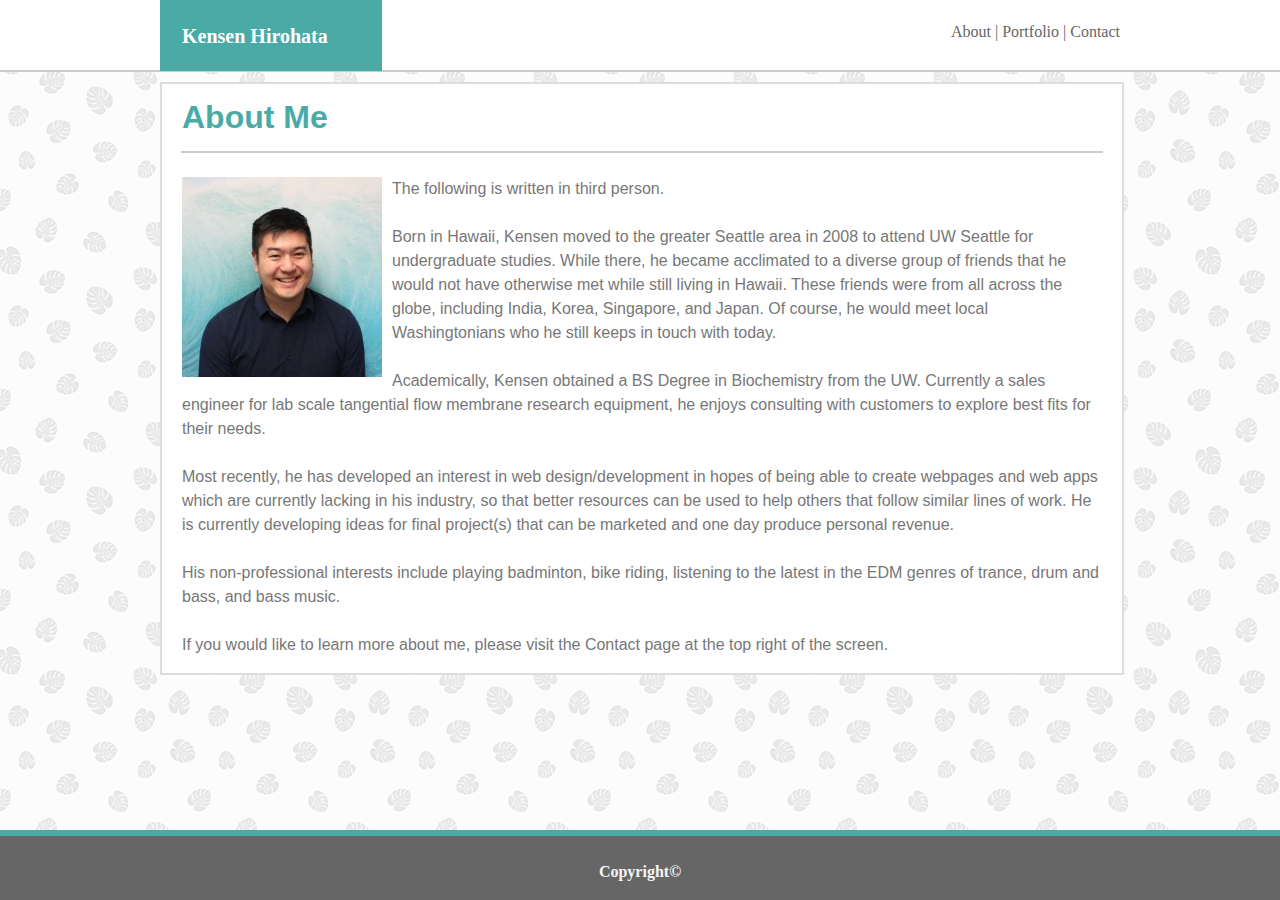
==== index.html @ c43ffb05 "trying to eliminate overflow scrolls- will do individual container for each page" ====
<!DOCTYPE html>
<html lang="en-us">

<head>
    <meta charset="UTF-8">
    <meta name="viewport" content= "width=device-width, initial-scale=1.0"> 
    <title>Kensen's Portfolio</title>
    <link rel="stylesheet" href="assets/css/style.css">
    <STYLE>
        A {
            text-decoration: none;
        }
    </STYLE>

</head>

<body>

    <header>
        <div id="HeaderBackground">
            <div class="containerTop">
                <div id="NameBox"><b>Kensen Hirohata</b>
                </div>
                <div id="LinksBox">
                    <a class="GrayLinks" href="index.html">About | </a>
                    <a class="GrayLinks" href="portfolio.html"> Portfolio | </a>
                    <a class="GrayLinks" href="contact.html"> Contact</a>
                </div>
            </div>
        </div>
        <!-- It seems like it's better to not use p when you 
        don't have to, essentially just use div.  Else the margins
        get all screwy-->
            <!-- I realized that I should have made LinksBox into
            a Nav, but it seems to be working fine as-is-->
    </header>
    </div>


    <div class="containerBottom">
        <div id = "wrapper">
        <section id="sectionBox">

            <h1>About Me</h1>
            <hr>

            <p id="paragraph">
                <img id="myImage" src="assets/images/0.jfif">
                The following is written in third person.  <br><br>
                Born in Hawaii, Kensen moved to the greater Seattle area in 2008 to attend UW Seattle for undergraduate studies.  While there, he became acclimated to a diverse group of friends that he would not have otherwise met while still living in Hawaii.  These friends were from all across the globe, including India, Korea, Singapore, and Japan.  Of course, he would meet local Washingtonians who he still keeps in touch with today.  
                <br>
                <br>
                Academically, Kensen obtained a BS Degree in Biochemistry from the UW.  Currently a sales engineer for lab scale tangential flow membrane research equipment, he enjoys consulting with customers to explore best fits for their needs.  
                <br>
                <br>
                Most recently, he has developed an interest in web design/development in hopes of being able to create webpages and web apps which are currently lacking in his industry, so that better resources can be used to help others that follow similar lines of work.  He is currently developing ideas for final project(s) that can be marketed and one day produce personal revenue.
                <br><br>
                His non-professional interests include playing badminton, bike riding, listening to the latest in the EDM genres of trance, drum and bass, and bass music.
                <br><br>   
                If you would like to learn more about me, please visit the Contact page at the top right of the screen.   
                <br>
    
                
            </p>
            <!-- Had to put img in paragraph or float could not apply-->

        </section>
    </div>
    </div>


    <footer>
        <br><b>Copyright©</b>
    </footer>



</body>

</html>
---- assets/css/style.css ----
body {
    line-height: 150%;
    width: 100%;
    /* In order to get the "container" to be 960px, I had to
    set the body width to be 150%.  This seems arbitrary though
    was there any other way */
    background-image: url("../images/palm-leaf.png");
    position: static;
    margin-top: 0px;
    margin-left: 0px;
    
}


a.GrayLinks:hover {
    color: #4aaaa5;
    font-weight:bold;
    
}

a.GrayLinks:active {
    color:darkgoldenrod;
}

a.GrayLinks:focus {
    color: turquoise;
}


#NameBox {
    float: left;
    color:White;
    background-color: #4aaaa5;
    width: 200px;
    position:relative;
    margin-left: 0px;
    font-size: 20px;
    padding-left: 22px;
    display: flex;
    align-items: center;
    text-align: center;
    height: 71px;
}

#LinksBox {
    float: right;
    margin-right: 0px;
    margin-top: 20px;

}

#hrClear {
    clear:both;
    
    position:relative;
    left: 0px;
}

.containerTop {
    position: relative;
    margin-left: auto;
    margin-right: auto;
    width: 960px;
    font-family: 'Georgia', Times, Times New Roman, serif;
}

.containerBottom {
    width: 960px;
    position: relative;
    margin-left: auto;
    margin-right: auto;
    font-family: 'Arial', 'Helvetica Neue', Helvetica, sans-serif;
}

/*Split container into containerTop and containerBottom so that hr line
wouldn't be part of the "container" */

#sectionBox {
    position: absolute;
    width: 960px;
    margin-left: auto;
    margin-right: auto;
    margin-top: 10px;
    border: 2px solid #dddddd;
    background: white;
    font-family: 'Arial', 'Helvetica Neue', Helvetica, sans-serif;
    color: #777777;
    
}

footer {
    clear: both;
    position: fixed;
    bottom: 0;
    text-align: center;
    width: 100%;
    height: 4rem;
    background-color: #666666;
    color: whitesmoke;
    border-top: 6px solid #4aaaa5;
    margin-left: 0px;

}

#myImage {
    float: left;
    margin-right: 10px;
}

#paragraph {
    float: right;
    margin-left: 20px;
    margin-right: 20px;
}

h1 {
    margin-left: 20px;
    color: #4aaaa5;
}

header {
    background: white;
    height: 70px;
    margin-left: 0px;
    margin-right: 0px;
    margin-top: 0px;
    border-bottom: 2px solid #cccccc;
    font-family: 'Georgia', Times, Times New Roman, serif;
    position: relative;
    padding: auto;
    width: 100%;
}

hr {
    width: 920px;
    
    border: 1px solid #cccccc;
}

/* CONTACT CSS */

.contactHeaders {
    font-size: 10px;
}

#formSection {
    margin-left: 20px;
    margin-bottom: 3%;
}

input {
    width: 920px;
    margin-bottom: 20px;
}

#textAreaInput {
    height: 300px;
    width:918px;
    max-width: 918px;
    max-height: 380px;
    min-height: 200px;
    min-width: 918px;
}

.submitButton {
    width:15%;
    height:40px;
    background-color: #4aaaa5;
    color: white;
    font-size: 15px;
    margin-top: 10px;
    margin-bottom: 0px;
}

input.submitButton:hover {
    background: goldenrod;
    transition: 0.5s;
}

#singleLine {
    height: 20px;
    font-size: 15px;
}

/* Portfolio CSS */

.thumbnails {
    width: 200px;
    height: 175px;
    margin-left: 0px;
    margin-top: 0px;
    margin-right: 20px;
    margin-bottom: 10px;
    position: relative;
    
}

#thumbnailBox1 {
    background-color:  #4aaaa5;
    width: 200px;
    height: 45px;
    position: absolute;
    top: 100px;
    z-index: 1;
    margin: 0px 0px 0px 0px;
    display: flex;
    align-items: center;
    text-align: center;
    color:white;
    font-weight:bold;
    
}


#thumbnailBox2 {
    background-color:  #4aaaa5;
    width: 200px;
    height: 45px;
    position: absolute;
    top: 100px;
    left: 224px;
    z-index: 1;
    margin: 0px 0px 0px 0px;
    display: flex;
    align-items: center;
    text-align: center;
    color:white;
    font-weight:bold;
}

#thumbnailBox3 {
    background-color:  #4aaaa5;
    width: 200px;
    height: 45px;
    position: absolute;
    top: 290px;
    z-index: 1;
    margin: 0px 0px 0px 0px;
    display: flex;
    align-items: center;
    text-align: center;
    color:white;
    font-weight:bold;
}

#thumbnailBox4 {
    background-color:  #4aaaa5;
    width: 200px;
    height: 45px;
    position: absolute;
    top: 290px;
    left: 224px;
    z-index: 1;
    margin: 0px 0px 0px 0px;
    display: flex;
    align-items: center;
    text-align: center;
    color:white;
    font-weight:bold;
}

#thumbnailBox5 {
    background-color:  #4aaaa5;
    width: 200px;
    height: 45px;
    position: absolute;
    top: 480px;
    z-index: 1;
    margin: 0px 0px 0px 0px;
    display: flex;
    align-items: center;
    text-align: center;
    color:white;
    font-weight:bold;
}

.thumbnailContainer {
    position: relative;
    width: 460px;
    height: 580px;
   
    margin-left: 20px;
    
}

.GrayLinks {
    color: #666666;
}

#WhiteLinks {
    color: #ffffff;
    margin: 0 auto;
}



@media screen and (max-width: 980px) {

/* common to all three pages */ 
    .containerBottom {
        width: 780px;
        margin-left: 5%;
        font-family: 'Arial', 'Helvetica Neue', Helvetica, sans-serif;
        height: 30rem;
        margin-top: auto;
        top: 100px;
    }
    .containerTop {
        position: fixed;
        width: 100%;
        font-family: 'Georgia', Times, Times New Roman, serif;
    }

    #sectionBox {
        width: 50%;
        min-width: 32rem;
        margin-top: auto;
        margin-left: auto;
        margin-right: auto;
        background: white;
        font-family: 'Arial', 'Helvetica Neue', Helvetica, sans-serif;
        color: #777777;
        height: 40rem;
        overflow: scroll;
        left: 2%;
        top: 83px;
        position: fixed;
        
    }


    hr {
        margin: 0 auto;
        width: 90%;
    }

    body {
        width: 100%;
    }

    footer {
        clear: both;
        position: fixed;
        bottom: 0;
        text-align:center;
        width: 100%;
        height: 4rem;
        background-color: #666666;
        color: whitesmoke;
        border-top: 6px solid #4aaaa5;
        margin-left: 0px;
    }
    header {
        background: white;
        height: 70px;
        margin-left: 0px;
        margin-right: 0px;
        margin-top: 0px;
        border-bottom: 2px solid #cccccc;
        font-family: 'Georgia', Times, Times New Roman, serif;
        position: fixed;
        padding: auto;
        width: 100%;
    }
    #LinksBox {
        float: right;
        margin-right: 2%;
        margin-top: 20px;
        position: relative;
    }
/* common to all three pages */ 

/*Contact Only */
    input {
        width: 680px;
       
    }

    #textAreaInput {
        width: 680px;
        min-width: 0px;
    
    }

/*Contact Only */


/*Portfolio only */


.thumbnailContainer {
    position: relative;
    width: 780px;
    height: 580px;
    margin-left: 20px;
    margin-top: 10px;
}

.thumbnails {
    width: 200px;
    height: 175px;
    left: 25px;
    margin-left: 0px;
    margin-top: 0px;
    margin-right: 20px;
    margin-bottom: 10px;
    position: relative;
    
}

#thumbnailBox1 {
    background-color:  #4aaaa5;
    width: 200px;
    height: 45px;
    position: absolute;
    top: 100px;
    z-index: 1;
    margin: 0px 0px 0px 0px;
    display: flex;
    align-items: center;
    text-align: center;
    color:white;
    font-weight:bold;
    left: 25px;
    
}


#thumbnailBox2 {
    background-color:  #4aaaa5;
    width: 200px;
    height: 45px;
    position: absolute;
    top: 100px;
    left: 249px;
    z-index: 1;
    margin: 0px 0px 0px 0px;
    display: flex;
    align-items: center;
    text-align: center;
    color:white;
    font-weight:bold;
    
    
}

#thumbnailBox3 {
    background-color:  #4aaaa5;
    width: 200px;
    height: 45px;
    position: absolute;
    top: 290px;
    z-index: 1;
    margin: 0px 0px 0px 0px;
    display: flex;
    align-items: center;
    text-align: center;
    color:white;
    font-weight:bold;
    left: 25px;
}

#thumbnailBox4 {
    background-color:  #4aaaa5;
    width: 200px;
    height: 45px;
    position: absolute;
    top: 290px;
    left: 249px;
    z-index: 1;
    margin: 0px 0px 0px 0px;
    display: flex;
    align-items: center;
    text-align: center;
    color:white;
    font-weight:bold;
    
}

#thumbnailBox5 {
    background-color:  #4aaaa5;
    width: 200px;
    height: 45px;
    position: absolute;
    top: 480px;
    z-index: 1;
    margin: 0px 0px 0px 0px;
    display: flex;
    align-items: center;
    text-align: center;
    color:white;
    font-weight:bold;
    left: 25px;
}

.thumbnailContainer {
    position: relative;
    width: 460px;
    height: 580px;
   
    margin-left: 20px;
    
}

.GrayLinks {
    color: #666666;
}

#WhiteLinks {
    color: #ffffff;
    margin: 0 auto;
}
/*Portfolio only */

  }

  @media screen and (max-width: 768px) {

    .containerBottom {
        width: 768px;
        margin-left: auto;
        margin-right: auto;
        font-family: 'Arial', 'Helvetica Neue', Helvetica, sans-serif;
        height: 30rem;
        margin-top: auto;
        top: 100px;
    }
    .containerTop {
        position: fixed;
        width: 100%;
        font-family: 'Georgia', Times, Times New Roman, serif;
    }

   /* #wrapper {
        width: 768px;
        margin: 0 auto;
        height: 768px;
    } */

    #sectionBox {
        width: 95%;
        margin-top: auto;
        margin-left: auto;
        margin-right: auto;
        background: white;
        font-family: 'Arial', 'Helvetica Neue', Helvetica, sans-serif;
        color: #777777;
        overflow: scroll;
        height: 30rem;
        left: 2%;
        top: 83px;
        position: fixed;
    }
    hr {
        margin-left: auto;
        margin-right: auto;
        width: 90%;
    }

    body {
        width: 100%;
    }

    footer {
        clear: both;
        position: fixed;
        bottom: 0px;
        text-align:center;
        width: 100%;
        height: 4rem;;
        background-color: #666666;
        color: whitesmoke;
        border-top: 6px solid #4aaaa5;
        margin-left: 0px;
    }
    header {
        background: white;
        height: 70px;
        margin-left: 0px;
        margin-right: 0px;
        margin-top: 0px;
        border-bottom: 2px solid #cccccc;
        font-family: 'Georgia', Times, Times New Roman, serif;
        position: fixed;
        padding: auto;
        width: 100%;
    }
    #LinksBox {
        float: right;
        margin-right: 2%;
        margin-top: 20px;
        position: relative;
    
    }
    a.GrayLinks:hover {
        color: #4aaaa5;
        font-weight:bold;
        
    }
    
    a.GrayLinks:active {
        color:darkgoldenrod;
    }
    
    a.GrayLinks:focus {
        color: turquoise;
    }
    input {
        width: 668px;
       
    }

    #textAreaInput {
        width: 668px;
        min-width: 0px;
    
    }


    .thumbnailContainer {
        position: relative;
        width: 780px;
        height: 580px;
        margin-left: 20px;
        margin-top: 10px;
    }
    
    .thumbnails {
        width: 200px;
        height: 175px;
        left: 90px;
        margin-left: 0px;
        margin-top: 0px;
        margin-right: 20px;
        margin-bottom: 10px;
        position: relative;
        
    }
    
    #thumbnailBox1 {
        background-color:  #4aaaa5;
        width: 200px;
        height: 45px;
        position: absolute;
        top: 100px;
        z-index: 1;
        margin: 0px 0px 0px 0px;
        display: flex;
        align-items: center;
        text-align: center;
        color:white;
        font-weight:bold;
        left: 90px;
        
    }
    
    
    #thumbnailBox2 {
        background-color:  #4aaaa5;
        width: 200px;
        height: 45px;
        position: absolute;
        top: 100px;
        left: 314px;
        z-index: 1;
        margin: 0px 0px 0px 0px;
        display: flex;
        align-items: center;
        text-align: center;
        color:white;
        font-weight:bold;
        
        
    }
    
    #thumbnailBox3 {
        background-color:  #4aaaa5;
        width: 200px;
        height: 45px;
        position: absolute;
        top: 290px;
        z-index: 1;
        margin: 0px 0px 0px 0px;
        display: flex;
        align-items: center;
        text-align: center;
        color:white;
        font-weight:bold;
        left: 90px;
    }
    
    #thumbnailBox4 {
        background-color:  #4aaaa5;
        width: 200px;
        height: 45px;
        position: absolute;
        top: 290px;
        left: 314px;
        z-index: 1;
        margin: 0px 0px 0px 0px;
        display: flex;
        align-items: center;
        text-align: center;
        color:white;
        font-weight:bold;
        
    }
    
    #thumbnailBox5 {
        background-color:  #4aaaa5;
        width: 200px;
        height: 45px;
        position: absolute;
        top: 480px;
        z-index: 1;
        margin: 0px 0px 0px 0px;
        display: flex;
        align-items: center;
        text-align: center;
        color:white;
        font-weight:bold;
        left: 90px;
    }
    
    .thumbnailContainer {
        position: relative;
        width: 460px;
        height: 580px;
       
        margin-left: 20px;
        
    }
    
    .GrayLinks {
        color: #666666;
    }
    
    #WhiteLinks {
        color: #ffffff;
        margin: 0 auto;
  }



  @media screen and (max-width: 640px) {

    .containerBottom {
      margin: 0 auto;

    }

  }
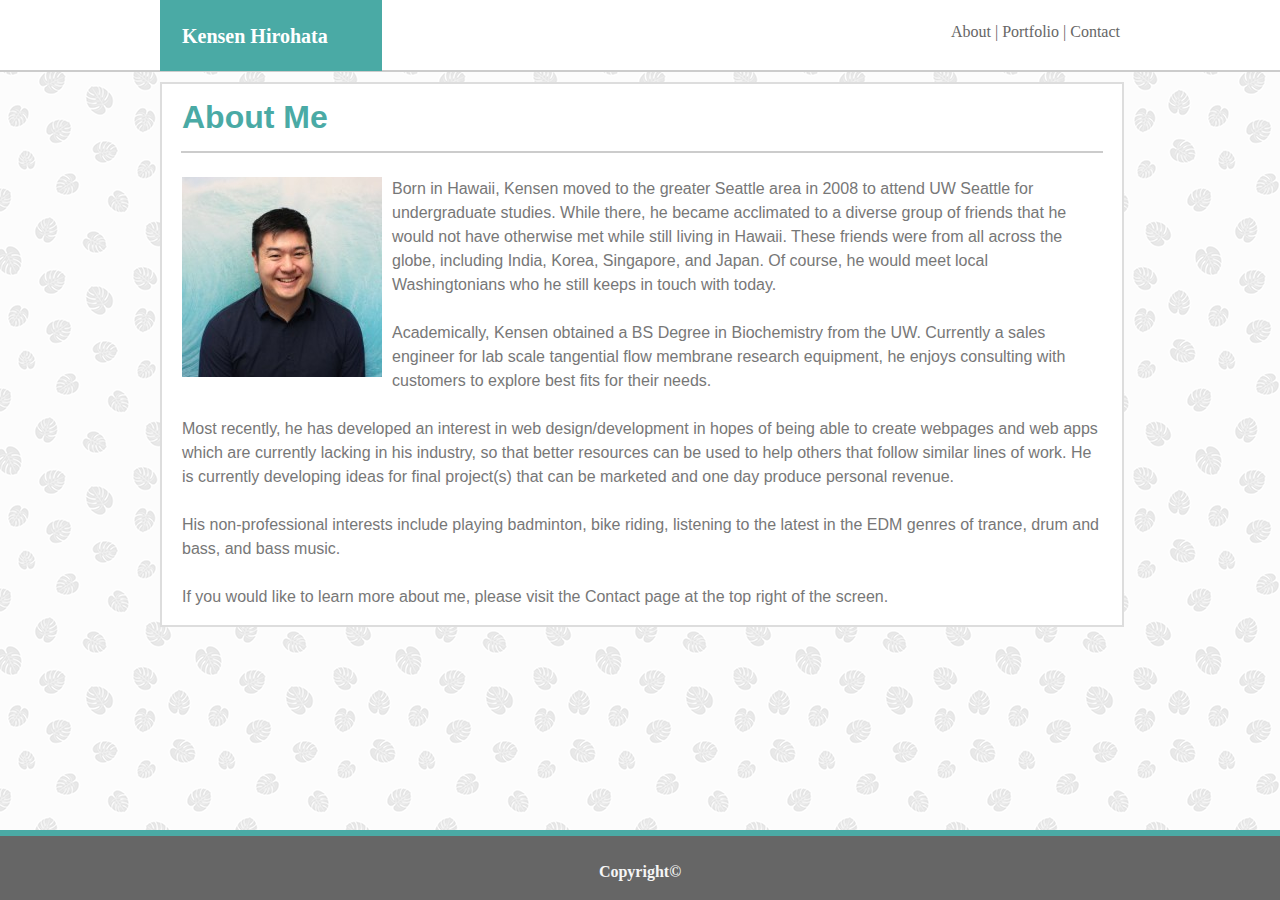
==== commit 8cf01fe3: "everything good except sm media query" ====
--- a/index.html
+++ b/index.html
@@ -39,14 +39,14 @@
 
     <div class="containerBottom">
         <div id = "wrapper">
-        <section id="sectionBox">
+        <section id="sectionBoxIndex">
 
             <h1>About Me</h1>
             <hr>
 
             <p id="paragraph">
                 <img id="myImage" src="assets/images/0.jfif">
-                The following is written in third person.  <br><br>
+               
                 Born in Hawaii, Kensen moved to the greater Seattle area in 2008 to attend UW Seattle for undergraduate studies.  While there, he became acclimated to a diverse group of friends that he would not have otherwise met while still living in Hawaii.  These friends were from all across the globe, including India, Korea, Singapore, and Japan.  Of course, he would meet local Washingtonians who he still keeps in touch with today.  
                 <br>
                 <br>
--- a/assets/css/style.css
+++ b/assets/css/style.css
@@ -77,7 +77,7 @@
 /*Split container into containerTop and containerBottom so that hr line
 wouldn't be part of the "container" */
 
-#sectionBox {
+#sectionBoxPortfolio, #sectionBoxIndex, #sectionBoxContact {
     position: absolute;
     width: 960px;
     margin-left: auto;
@@ -313,7 +313,7 @@
         font-family: 'Georgia', Times, Times New Roman, serif;
     }
 
-    #sectionBox {
+    #sectionBoxPortfolio {
         width: 50%;
         min-width: 32rem;
         margin-top: auto;
@@ -323,7 +323,38 @@
         font-family: 'Arial', 'Helvetica Neue', Helvetica, sans-serif;
         color: #777777;
         height: 40rem;
-        overflow: scroll;
+        left: 2%;
+        top: 83px;
+        position: fixed;
+        
+    }
+
+    #sectionBoxContact {
+        width: 50%;
+        min-width: 32rem;
+        margin-top: auto;
+        margin-left: auto;
+        margin-right: auto;
+        background: white;
+        font-family: 'Arial', 'Helvetica Neue', Helvetica, sans-serif;
+        color: #777777;
+        height: 40rem;
+        left: 2%;
+        top: 83px;
+        position: fixed;
+        
+    }
+
+    #sectionBoxIndex {
+        width: 50%;
+        min-width: 32rem;
+        margin-top: auto;
+        margin-left: auto;
+        margin-right: auto;
+        background: white;
+        font-family: 'Arial', 'Helvetica Neue', Helvetica, sans-serif;
+        color: #777777;
+        height: 50rem;
         left: 2%;
         top: 83px;
         position: fixed;
@@ -374,12 +405,12 @@
 
 /*Contact Only */
     input {
-        width: 680px;
+        width: 90%;
        
     }
 
     #textAreaInput {
-        width: 680px;
+        width: 90%;
         min-width: 0px;
     
     }
@@ -533,13 +564,7 @@
         font-family: 'Georgia', Times, Times New Roman, serif;
     }
 
-   /* #wrapper {
-        width: 768px;
-        margin: 0 auto;
-        height: 768px;
-    } */
-
-    #sectionBox {
+    #sectionBoxIndex {
         width: 95%;
         margin-top: auto;
         margin-left: auto;
@@ -547,8 +572,36 @@
         background: white;
         font-family: 'Arial', 'Helvetica Neue', Helvetica, sans-serif;
         color: #777777;
+        height: 40rem;
         overflow: scroll;
-        height: 30rem;
+        left: 2%;
+        top: 83px;
+        position: fixed;
+    } 
+
+    #sectionBoxContact{
+        width: 95%;
+        margin-top: auto;
+        margin-left: auto;
+        margin-right: auto;
+        background: white;
+        font-family: 'Arial', 'Helvetica Neue', Helvetica, sans-serif;
+        color: #777777;
+        height: 40rem;
+        left: 2%;
+        top: 83px;
+        position: fixed;
+    }
+
+    #sectionBoxPortfolio {
+        width: 95%;
+        margin-top: auto;
+        margin-left: auto;
+        margin-right: auto;
+        background: white;
+        font-family: 'Arial', 'Helvetica Neue', Helvetica, sans-serif;
+        color: #777777;
+        height: 40rem;
         left: 2%;
         top: 83px;
         position: fixed;
@@ -608,12 +661,12 @@
         color: turquoise;
     }
     input {
-        width: 668px;
+        width: 95%;
        
     }
 
     #textAreaInput {
-        width: 668px;
+        width: 95%;
         min-width: 0px;
     
     }
@@ -747,8 +800,250 @@
   @media screen and (max-width: 640px) {
 
     .containerBottom {
-      margin: 0 auto;
-
-    }
-
+        width: 640px;
+        margin-left: auto;
+        margin-right: auto;
+        font-family: 'Arial', 'Helvetica Neue', Helvetica, sans-serif;
+        height: 30rem;
+        margin-top: auto;
+        top: 100px;
+    }
+    .containerTop {
+        position: fixed;
+        width: 100%;
+        font-family: 'Georgia', Times, Times New Roman, serif;
+    }
+
+    #sectionBoxIndex {
+        width: 95%;
+        margin-top: auto;
+        margin-left: auto;
+        margin-right: auto;
+        background: white;
+        font-family: 'Arial', 'Helvetica Neue', Helvetica, sans-serif;
+        color: #777777;
+        height: 40rem;
+        overflow: scroll;
+        left: 2%;
+        top: 83px;
+        position: fixed;
+    } 
+
+    #sectionBoxContact{
+        width: 95%;
+        margin-top: auto;
+        margin-left: auto;
+        margin-right: auto;
+        background: white;
+        font-family: 'Arial', 'Helvetica Neue', Helvetica, sans-serif;
+        color: #777777;
+        height: 40rem;
+        left: 2%;
+        top: 83px;
+        position: fixed;
+    }
+
+    #sectionBoxPortfolio {
+        width: 95%;
+        margin-top: auto;
+        margin-left: auto;
+        margin-right: auto;
+        background: white;
+        font-family: 'Arial', 'Helvetica Neue', Helvetica, sans-serif;
+        color: #777777;
+        height: 40rem;
+        left: 2%;
+        top: 83px;
+        position: fixed;
+    }
+    hr {
+        margin-left: auto;
+        margin-right: auto;
+        width: 90%;
+    }
+
+    body {
+        width: 100%;
+    }
+
+    footer {
+        clear: both;
+        position: fixed;
+        bottom: 0px;
+        text-align:center;
+        width: 100%;
+        height: 4rem;;
+        background-color: #666666;
+        color: whitesmoke;
+        border-top: 6px solid #4aaaa5;
+        margin-left: 0px;
+    }
+    header {
+        background: white;
+        height: 70px;
+        margin-left: 0px;
+        margin-right: 0px;
+        margin-top: 0px;
+        border-bottom: 2px solid #cccccc;
+        font-family: 'Georgia', Times, Times New Roman, serif;
+        position: fixed;
+        padding: auto;
+        width: 100%;
+    }
+    #LinksBox {
+        float: right;
+        margin-right: 2%;
+        margin-top: 20px;
+        position: relative;
+    
+    }
+    a.GrayLinks:hover {
+        color: #4aaaa5;
+        font-weight:bold;
+        
+    }
+    
+    a.GrayLinks:active {
+        color:darkgoldenrod;
+    }
+    
+    a.GrayLinks:focus {
+        color: turquoise;
+    }
+    input {
+        width: 95%;
+       
+    }
+
+    #textAreaInput {
+        width: 95%;
+        min-width: 0px;
+    
+    }
+
+
+    .thumbnailContainer {
+        position: relative;
+        width: 780px;
+        height: 580px;
+        margin-left: 20px;
+        margin-top: 10px;
+    }
+    
+    .thumbnails {
+        width: 200px;
+        height: 175px;
+        left: 90px;
+        margin-left: 0px;
+        margin-top: 0px;
+        margin-right: 20px;
+        margin-bottom: 10px;
+        position: relative;
+        
+    }
+    
+    #thumbnailBox1 {
+        background-color:  #4aaaa5;
+        width: 200px;
+        height: 45px;
+        position: absolute;
+        top: 100px;
+        z-index: 1;
+        margin: 0px 0px 0px 0px;
+        display: flex;
+        align-items: center;
+        text-align: center;
+        color:white;
+        font-weight:bold;
+        left: 90px;
+        
+    }
+    
+    
+    #thumbnailBox2 {
+        background-color:  #4aaaa5;
+        width: 200px;
+        height: 45px;
+        position: absolute;
+        top: 100px;
+        left: 314px;
+        z-index: 1;
+        margin: 0px 0px 0px 0px;
+        display: flex;
+        align-items: center;
+        text-align: center;
+        color:white;
+        font-weight:bold;
+        
+        
+    }
+    
+    #thumbnailBox3 {
+        background-color:  #4aaaa5;
+        width: 200px;
+        height: 45px;
+        position: absolute;
+        top: 290px;
+        z-index: 1;
+        margin: 0px 0px 0px 0px;
+        display: flex;
+        align-items: center;
+        text-align: center;
+        color:white;
+        font-weight:bold;
+        left: 90px;
+    }
+    
+    #thumbnailBox4 {
+        background-color:  #4aaaa5;
+        width: 200px;
+        height: 45px;
+        position: absolute;
+        top: 290px;
+        left: 314px;
+        z-index: 1;
+        margin: 0px 0px 0px 0px;
+        display: flex;
+        align-items: center;
+        text-align: center;
+        color:white;
+        font-weight:bold;
+        
+    }
+    
+    #thumbnailBox5 {
+        background-color:  #4aaaa5;
+        width: 200px;
+        height: 45px;
+        position: absolute;
+        top: 480px;
+        z-index: 1;
+        margin: 0px 0px 0px 0px;
+        display: flex;
+        align-items: center;
+        text-align: center;
+        color:white;
+        font-weight:bold;
+        left: 90px;
+    }
+    
+    .thumbnailContainer {
+        position: relative;
+        width: 460px;
+        height: 580px;
+       
+        margin-left: 20px;
+        
+    }
+    
+    .GrayLinks {
+        color: #666666;
+    }
+    
+    #WhiteLinks {
+        color: #ffffff;
+        margin: 0 auto;
   }
+
+
+  }
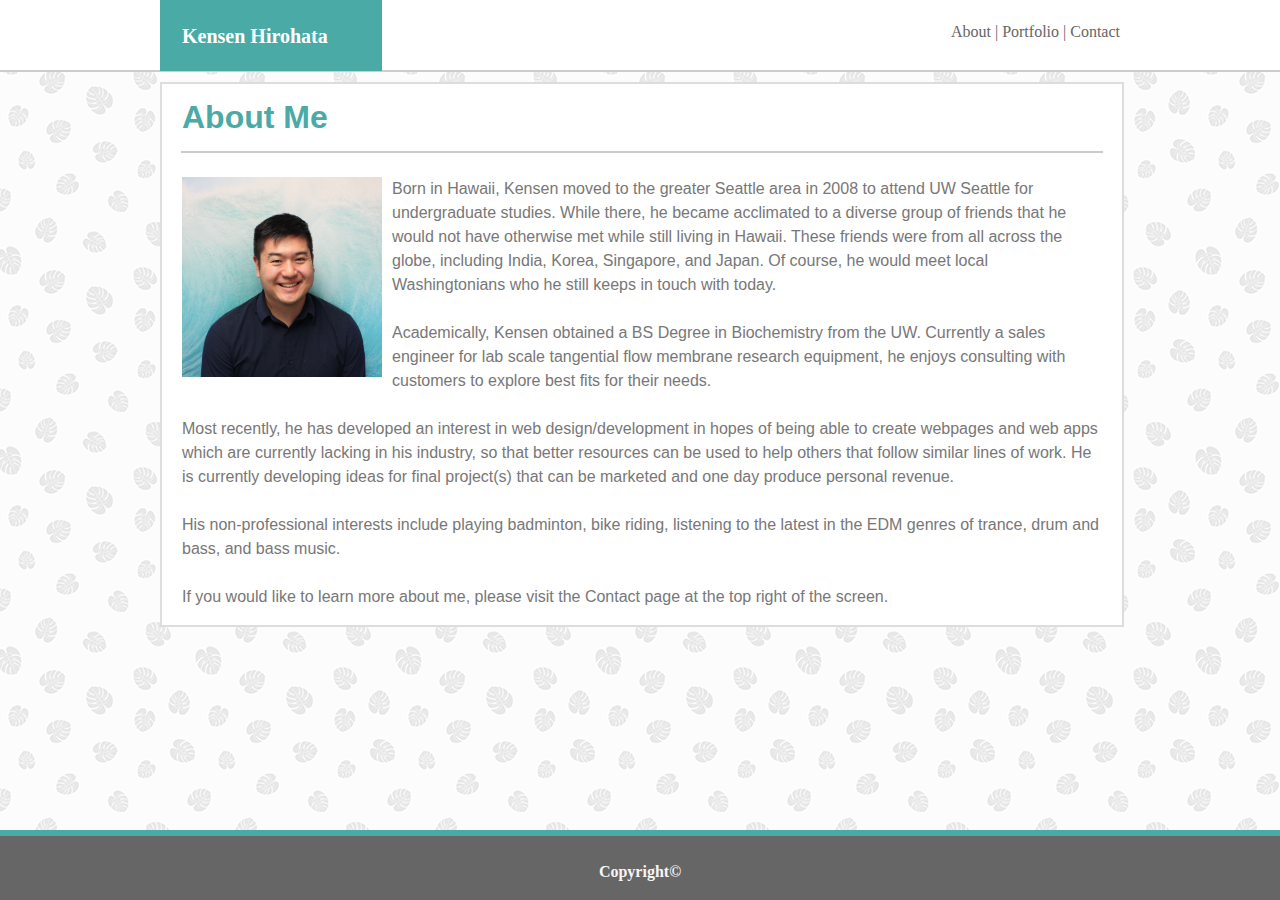
==== commit 8b7e8b07: "EOD 2019_0904- fixed index.html, noticed last minute that my image needed to be responsive" ====
--- a/index.html
+++ b/index.html
@@ -43,9 +43,9 @@
 
             <h1>About Me</h1>
             <hr>
-
+            <img class="myImage hidden unhidden" src="assets/images/Wave_Cropped.jpg">
             <p id="paragraph">
-                <img id="myImage" src="assets/images/0.jfif">
+                <img class="myImage hideWhenSmall" src="assets/images/Wave_Cropped.jpg">
                
                 Born in Hawaii, Kensen moved to the greater Seattle area in 2008 to attend UW Seattle for undergraduate studies.  While there, he became acclimated to a diverse group of friends that he would not have otherwise met while still living in Hawaii.  These friends were from all across the globe, including India, Korea, Singapore, and Japan.  Of course, he would meet local Washingtonians who he still keeps in touch with today.  
                 <br>
--- a/assets/css/style.css
+++ b/assets/css/style.css
@@ -3,9 +3,7 @@
 body {
     line-height: 150%;
     width: 100%;
-    /* In order to get the "container" to be 960px, I had to
-    set the body width to be 150%.  This seems arbitrary though
-    was there any other way */
+    height: 100%;
     background-image: url("../images/palm-leaf.png");
     position: static;
     margin-top: 0px;
@@ -13,6 +11,9 @@
     
 }
 
+.hidden {
+    display:none;
+}
 
 a.GrayLinks:hover {
     color: #4aaaa5;
@@ -101,12 +102,15 @@
     color: whitesmoke;
     border-top: 6px solid #4aaaa5;
     margin-left: 0px;
-
-}
-
-#myImage {
+    z-index: 2;
+
+}
+
+.myImage {
     float: left;
     margin-right: 10px;
+    width: 200px;
+    height: 200px;
 }
 
 #paragraph {
@@ -296,8 +300,11 @@
 
 
 
-@media screen and (max-width: 980px) {
-
+@media screen and (max-width: 980px)  {
+
+    .hidden {
+        display:none;
+    }
 /* common to all three pages */ 
     .containerBottom {
         width: 780px;
@@ -357,10 +364,15 @@
         height: 50rem;
         left: 2%;
         top: 83px;
-        position: fixed;
-        
-    }
-
+        overflow:scroll;
+        position: fixed;
+        
+    }
+
+    .myImage {
+        width: 200px;
+        height: 200px;
+    }
 
     hr {
         margin: 0 auto;
@@ -382,6 +394,7 @@
         color: whitesmoke;
         border-top: 6px solid #4aaaa5;
         margin-left: 0px;
+        z-index: 2;
     }
     header {
         background: white;
@@ -547,8 +560,11 @@
 
   }
 
-  @media screen and (max-width: 768px) {
-
+  @media screen and (max-width: 768px)  {
+
+    .hidden {
+        display:none;
+    }
     .containerBottom {
         width: 768px;
         margin-left: auto;
@@ -610,6 +626,11 @@
         margin-left: auto;
         margin-right: auto;
         width: 90%;
+    }
+
+    .myImage {
+        width: 250px;
+        height: 250px;
     }
 
     body {
@@ -627,6 +648,7 @@
         color: whitesmoke;
         border-top: 6px solid #4aaaa5;
         margin-left: 0px;
+        z-index: 2;
     }
     header {
         background: white;
@@ -793,25 +815,72 @@
     #WhiteLinks {
         color: #ffffff;
         margin: 0 auto;
+    }
   }
 
 
-
   @media screen and (max-width: 640px) {
 
+    .unhidden {
+        display: block;
+    }
+
+    .hideWhenSmall {
+        display:none;
+    }
+
     .containerBottom {
-        width: 640px;
-        margin-left: auto;
-        margin-right: auto;
+        width: 500px;
+        margin-left: 2%;
+        margin-right: 2%;
         font-family: 'Arial', 'Helvetica Neue', Helvetica, sans-serif;
-        height: 30rem;
+        height: 60rem;
         margin-top: auto;
-        top: 100px;
+        top: 0px;
+        position: relative;
+        z-index: 0;
+        
     }
     .containerTop {
         position: fixed;
         width: 100%;
         font-family: 'Georgia', Times, Times New Roman, serif;
+        z-index: 2;
+    }
+
+    header {
+        background: white;
+        height: 75px;
+        margin-left: 0px;
+        margin-right: 0px;
+        margin-top: 0px;
+        border-bottom: 2px solid #cccccc;
+        font-family: 'Georgia', Times, Times New Roman, serif;
+        position: fixed;
+        padding: auto;
+        width: 100%;
+        z-index: 2;
+    }
+
+    #NameBox {
+        color:White;
+        background-color: #4aaaa5;
+        width: 640px;
+        position:relative;
+        margin-left: 0px;
+        font-size: 20px;
+        text-align: center;
+        height: 25px;
+        padding:5px;
+        display: block;
+    }
+    #LinksBox {
+        float: left;
+        margin-right: auto;
+        margin-left: auto;
+        bottom: 10px;
+        left: 230px;
+        position: relative;
     }
 
     #sectionBoxIndex {
@@ -844,22 +913,37 @@
     }
 
     #sectionBoxPortfolio {
-        width: 95%;
+        width: 550px;
         margin-top: auto;
         margin-left: auto;
         margin-right: auto;
         background: white;
         font-family: 'Arial', 'Helvetica Neue', Helvetica, sans-serif;
         color: #777777;
-        height: 40rem;
-        left: 2%;
+        height: 60rem;
         top: 83px;
-        position: fixed;
+        position: relative;
+        z-index: -1;
+        
+        
     }
     hr {
         margin-left: auto;
         margin-right: auto;
         width: 90%;
+    }
+
+    .myImage {
+        width: 300px;
+        height: 300px;
+        float: none;
+        margin-left: 150px;
+        margin-right: 100px;
+        margin-top: 30px;
+    }
+
+    #paragraph {
+        float: none;
     }
 
     body {
@@ -877,26 +961,9 @@
         color: whitesmoke;
         border-top: 6px solid #4aaaa5;
         margin-left: 0px;
-    }
-    header {
-        background: white;
-        height: 70px;
-        margin-left: 0px;
-        margin-right: 0px;
-        margin-top: 0px;
-        border-bottom: 2px solid #cccccc;
-        font-family: 'Georgia', Times, Times New Roman, serif;
-        position: fixed;
-        padding: auto;
-        width: 100%;
-    }
-    #LinksBox {
-        float: right;
-        margin-right: 2%;
-        margin-top: 20px;
-        position: relative;
-    
-    }
+        z-index: 2;
+    }
+ 
     a.GrayLinks:hover {
         color: #4aaaa5;
         font-weight:bold;
@@ -921,13 +988,21 @@
     
     }
 
-
+/* Is this redundant code? May need to check it out in the future*/ 
     .thumbnailContainer {
         position: relative;
         width: 780px;
-        height: 580px;
+        height: 700px;
         margin-left: 20px;
         margin-top: 10px;
+    }
+
+    .thumbnailContainer {
+        position: relative;
+        width: 460px;
+        height: 700px;
+        margin-left: 20px;
+        
     }
     
     .thumbnails {
@@ -937,6 +1012,18 @@
         margin-left: 0px;
         margin-top: 0px;
         margin-right: 20px;
+        margin-bottom: 10px;
+        position: relative;
+        
+    }
+
+    #smVerticalThumbnails {
+        width: 200px;
+        height: 175px;
+        left: 160px;
+        margin-left: 0px;
+        margin-top: 0px;
+        margin-right: 40px;
         margin-bottom: 10px;
         position: relative;
         
@@ -955,7 +1042,7 @@
         text-align: center;
         color:white;
         font-weight:bold;
-        left: 90px;
+        left: 160px;
         
     }
     
@@ -965,8 +1052,8 @@
         width: 200px;
         height: 45px;
         position: absolute;
-        top: 100px;
-        left: 314px;
+        top: 290px;
+        left: 160px;
         z-index: 1;
         margin: 0px 0px 0px 0px;
         display: flex;
@@ -979,39 +1066,6 @@
     }
     
     #thumbnailBox3 {
-        background-color:  #4aaaa5;
-        width: 200px;
-        height: 45px;
-        position: absolute;
-        top: 290px;
-        z-index: 1;
-        margin: 0px 0px 0px 0px;
-        display: flex;
-        align-items: center;
-        text-align: center;
-        color:white;
-        font-weight:bold;
-        left: 90px;
-    }
-    
-    #thumbnailBox4 {
-        background-color:  #4aaaa5;
-        width: 200px;
-        height: 45px;
-        position: absolute;
-        top: 290px;
-        left: 314px;
-        z-index: 1;
-        margin: 0px 0px 0px 0px;
-        display: flex;
-        align-items: center;
-        text-align: center;
-        color:white;
-        font-weight:bold;
-        
-    }
-    
-    #thumbnailBox5 {
         background-color:  #4aaaa5;
         width: 200px;
         height: 45px;
@@ -1024,17 +1078,44 @@
         text-align: center;
         color:white;
         font-weight:bold;
-        left: 90px;
-    }
-    
-    .thumbnailContainer {
-        position: relative;
-        width: 460px;
-        height: 580px;
-       
-        margin-left: 20px;
-        
-    }
+        left: 160px;
+    }
+    
+    #thumbnailBox4 {
+        background-color:  #4aaaa5;
+        width: 200px;
+        height: 45px;
+        position: absolute;
+        top: 670px;
+        z-index: 1;
+        margin: 0px 0px 0px 0px;
+        display: flex;
+        align-items: center;
+        text-align: center;
+        color:white;
+        font-weight:bold;
+        left: 160px;
+    }
+    
+    #thumbnailBox5 {
+        
+        background-color:  #4aaaa5;
+        width: 200px;
+        height: 45px;
+        position: absolute;
+        z-index: 1;
+        margin: 0px 0px 0px 0px;
+        display: flex;
+        align-items: center;
+        text-align: center;
+        color:white;
+        font-weight:bold;
+        top: 860px;
+        left: 160px;
+    }
+
+    
+ 
     
     .GrayLinks {
         color: #666666;
@@ -1043,7 +1124,17 @@
     #WhiteLinks {
         color: #ffffff;
         margin: 0 auto;
+    }
+    
+    
+        
+    
   }
 
 
-  }
+  
+/* NOTE:  z-indexes were EXTREMELY helpful in being able to work with fixed
+headers and Footers, and making sure that when you scroll, the headers and
+footers stay in on the top.  Had to also make sure that the links and their
+divs had sufficient z-indexes to be clicked, as it turns out that containers
+can overlap other containers */
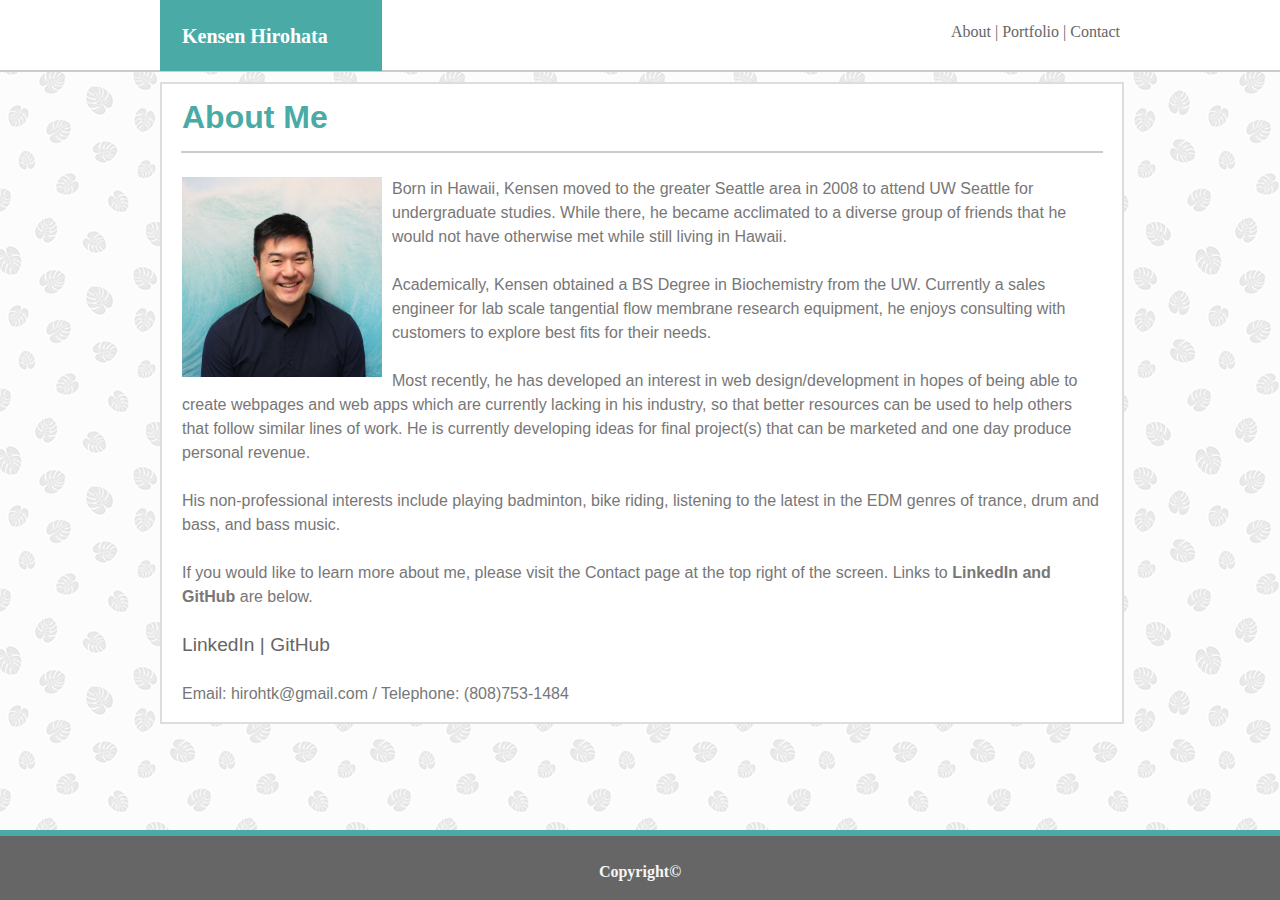
==== commit 384cf1e8: "EOD 2019_1020 - added modal to fire when the original link button (project name) was clicked" ====
--- a/index.html
+++ b/index.html
@@ -47,7 +47,7 @@
             <p id="paragraph">
                 <img class="myImage hideWhenSmall" src="assets/images/Wave_Cropped.jpg">
                
-                Born in Hawaii, Kensen moved to the greater Seattle area in 2008 to attend UW Seattle for undergraduate studies.  While there, he became acclimated to a diverse group of friends that he would not have otherwise met while still living in Hawaii.  These friends were from all across the globe, including India, Korea, Singapore, and Japan.  Of course, he would meet local Washingtonians who he still keeps in touch with today.  
+                Born in Hawaii, Kensen moved to the greater Seattle area in 2008 to attend UW Seattle for undergraduate studies.  While there, he became acclimated to a diverse group of friends that he would not have otherwise met while still living in Hawaii.  
                 <br>
                 <br>
                 Academically, Kensen obtained a BS Degree in Biochemistry from the UW.  Currently a sales engineer for lab scale tangential flow membrane research equipment, he enjoys consulting with customers to explore best fits for their needs.  
@@ -57,10 +57,15 @@
                 <br><br>
                 His non-professional interests include playing badminton, bike riding, listening to the latest in the EDM genres of trance, drum and bass, and bass music.
                 <br><br>   
-                If you would like to learn more about me, please visit the Contact page at the top right of the screen.   
+                If you would like to learn more about me, please visit the Contact page at the top right of the screen.  Links to <b>LinkedIn and GitHub </b>are below.  
                 <br>
-    
-                
+                <br>
+                <span id = "linkedInGitHub">
+                    <a class ="GrayLinks" href="https://www.linkedin.com/in/kensen-hirohata-628738b8/">LinkedIn |</a>
+                    <a class ="GrayLinks" href="https://github.com/hirohtk">GitHub</a>
+                </span>
+                <br><br>
+                Email: hirohtk@gmail.com / Telephone: (808)753-1484
             </p>
             <!-- Had to put img in paragraph or float could not apply-->
 
--- a/assets/css/style.css
+++ b/assets/css/style.css
@@ -11,14 +11,22 @@
     
 }
 
+h2 {
+    left: 100px;
+}
+
 .hidden {
     display:none;
+}
+
+#linkedInGitHub {
+    color: blue;
+    font-size:larger;
 }
 
 a.GrayLinks:hover {
     color: #4aaaa5;
     font-weight:bold;
-    
 }
 
 a.GrayLinks:active {
@@ -89,6 +97,19 @@
     font-family: 'Arial', 'Helvetica Neue', Helvetica, sans-serif;
     color: #777777;
     
+}
+
+#sectionBoxPortfolio2 {
+    position: absolute;
+    width: 960px;
+    margin-left: auto;
+    margin-right: auto;
+    margin-top: 700px;
+    margin-bottom: 100px;
+    border: 2px solid #dddddd;
+    background: white;
+    font-family: 'Arial', 'Helvetica Neue', Helvetica, sans-serif;
+    color: #777777;
 }
 
 footer {
@@ -280,6 +301,22 @@
     font-weight:bold;
 }
 
+#thumbnailBox6 {
+    background-color:  #4aaaa5;
+    width: 200px;
+    height: 45px;
+    position: absolute;
+    top: 100px;
+    z-index: 1;
+    margin: 0px 0px 0px 0px;
+    display: flex;
+    align-items: center;
+    text-align: center;
+    color:white;
+    font-weight:bold;
+    
+}
+
 .thumbnailContainer {
     position: relative;
     width: 460px;
@@ -305,14 +342,15 @@
     .hidden {
         display:none;
     }
-/* common to all three pages */ 
+
     .containerBottom {
-        width: 780px;
-        margin-left: 5%;
-        font-family: 'Arial', 'Helvetica Neue', Helvetica, sans-serif;
-        height: 30rem;
+        width: 100%;
+        
+        
+        font-family: 'Arial', 'Helvetica Neue', Helvetica, sans-serif;
+        height: 60rem;
         margin-top: auto;
-        top: 100px;
+        top: 73px;
     }
     .containerTop {
         position: fixed;
@@ -321,8 +359,42 @@
     }
 
     #sectionBoxPortfolio {
-        width: 50%;
-        min-width: 32rem;
+        width: 95%;
+        
+        top: 0px;
+        margin-left: auto;
+        margin-right: auto;
+        background: white;
+        font-family: 'Arial', 'Helvetica Neue', Helvetica, sans-serif;
+        color: #777777;
+        height: 40rem;
+        left: 2%;
+        right: 2%;
+        position: absolute;
+        z-index: -1;
+        
+    }
+
+    #sectionBoxPortfolio2 {
+        width: 95%;
+        
+        margin-top: auto;
+        margin-left: auto;
+        margin-right: auto;
+        background: white;
+        font-family: 'Arial', 'Helvetica Neue', Helvetica, sans-serif;
+        color: #777777;
+        height: 40rem;
+        left: 2%;
+        right: 2%;
+        top: 673px;
+        position: absolute;
+        z-index: -1;
+    }
+
+    #sectionBoxContact {
+        width: 95%;
+        
         margin-top: auto;
         margin-left: auto;
         margin-right: auto;
@@ -336,25 +408,9 @@
         
     }
 
-    #sectionBoxContact {
-        width: 50%;
-        min-width: 32rem;
-        margin-top: auto;
-        margin-left: auto;
-        margin-right: auto;
-        background: white;
-        font-family: 'Arial', 'Helvetica Neue', Helvetica, sans-serif;
-        color: #777777;
-        height: 40rem;
-        left: 2%;
-        top: 83px;
-        position: fixed;
-        
-    }
-
     #sectionBoxIndex {
-        width: 50%;
-        min-width: 32rem;
+        width: 95%;
+        
         margin-top: auto;
         margin-left: auto;
         margin-right: auto;
@@ -414,9 +470,7 @@
         margin-top: 20px;
         position: relative;
     }
-/* common to all three pages */ 
-
-/*Contact Only */
+
     input {
         width: 90%;
        
@@ -428,10 +482,7 @@
     
     }
 
-/*Contact Only */
-
-
-/*Portfolio only */
+
 
 
 .thumbnailContainer {
@@ -539,6 +590,22 @@
     left: 25px;
 }
 
+#thumbnailBox6 {
+    background-color:  #4aaaa5;
+    width: 200px;
+    height: 45px;
+    position: absolute;
+    top: 100px;
+    z-index: 1;
+    left: 25px;
+    margin: 0px 0px 0px 0px;
+    display: flex;
+    align-items: center;
+    text-align: center;
+    color:white;
+    font-weight:bold;
+}
+
 .thumbnailContainer {
     position: relative;
     width: 460px;
@@ -556,7 +623,7 @@
     color: #ffffff;
     margin: 0 auto;
 }
-/*Portfolio only */
+
 
   }
 
@@ -566,13 +633,13 @@
         display:none;
     }
     .containerBottom {
-        width: 768px;
+        width: 100%;
         margin-left: auto;
         margin-right: auto;
         font-family: 'Arial', 'Helvetica Neue', Helvetica, sans-serif;
         height: 30rem;
         margin-top: auto;
-        top: 100px;
+        
     }
     .containerTop {
         position: fixed;
@@ -611,7 +678,8 @@
 
     #sectionBoxPortfolio {
         width: 95%;
-        margin-top: auto;
+        
+        top: 0px;
         margin-left: auto;
         margin-right: auto;
         background: white;
@@ -619,8 +687,27 @@
         color: #777777;
         height: 40rem;
         left: 2%;
-        top: 83px;
-        position: fixed;
+        right: 2%;
+        position: absolute;
+        z-index: -1;
+        
+    }
+
+    #sectionBoxPortfolio2 {
+        width: 95%;
+        
+        margin-top: auto;
+        margin-left: auto;
+        margin-right: auto;
+        background: white;
+        font-family: 'Arial', 'Helvetica Neue', Helvetica, sans-serif;
+        color: #777777;
+        height: 40rem;
+        left: 2%;
+        right: 2%;
+        top: 673px;
+        position: absolute;
+        z-index: -1;
     }
     hr {
         margin-left: auto;
@@ -798,7 +885,23 @@
         font-weight:bold;
         left: 90px;
     }
-    
+
+    #thumbnailBox6 {
+        background-color:  #4aaaa5;
+        width: 200px;
+        height: 45px;
+        position: absolute;
+        top: 100px;
+        z-index: 1;
+        left: 90px;
+        margin: 0px 0px 0px 0px;
+        display: flex;
+        align-items: center;
+        text-align: center;
+        color:white;
+        font-weight:bold;
+        
+    }
     .thumbnailContainer {
         position: relative;
         width: 460px;
@@ -821,6 +924,7 @@
 
   @media screen and (max-width: 640px) {
 
+
     .unhidden {
         display: block;
     }
@@ -830,9 +934,9 @@
     }
 
     .containerBottom {
-        width: 500px;
-        margin-left: 2%;
-        margin-right: 2%;
+        width: 100%;
+        margin-left: auto;
+        margin-right: auto;
         font-family: 'Arial', 'Helvetica Neue', Helvetica, sans-serif;
         height: 60rem;
         margin-top: auto;
@@ -846,6 +950,7 @@
         width: 100%;
         font-family: 'Georgia', Times, Times New Roman, serif;
         z-index: 2;
+        height: 50px;
     }
 
     header {
@@ -865,7 +970,7 @@
     #NameBox {
         color:White;
         background-color: #4aaaa5;
-        width: 640px;
+        width: 100%;
         position:relative;
         margin-left: 0px;
         font-size: 20px;
@@ -879,8 +984,10 @@
         margin-right: auto;
         margin-left: auto;
         bottom: 10px;
-        left: 230px;
-        position: relative;
+        position: absolute;
+        top: 50%; left: 50%;
+        transform: translate(-50%, -50%)
+        
     }
 
     #sectionBoxIndex {
@@ -913,20 +1020,36 @@
     }
 
     #sectionBoxPortfolio {
-        width: 550px;
+        width: 95%;
         margin-top: auto;
         margin-left: auto;
         margin-right: auto;
         background: white;
         font-family: 'Arial', 'Helvetica Neue', Helvetica, sans-serif;
         color: #777777;
-        height: 60rem;
+        height: 65rem;
         top: 83px;
-        position: relative;
+        position: absolute;
         z-index: -1;
         
-        
-    }
+    }
+    #sectionBoxPortfolio2 {
+        width: 95%;
+        
+        margin-top: auto;
+        margin-left: auto;
+        margin-right: auto;
+        background: white;
+        font-family: 'Arial', 'Helvetica Neue', Helvetica, sans-serif;
+        color: #777777;
+        height: 40rem;
+        left: 2%;
+        right: 2%;
+        top: 1173px;
+        position: absolute;
+        z-index: -1;
+    }
+
     hr {
         margin-left: auto;
         margin-right: auto;
@@ -989,17 +1112,10 @@
     }
 
 /* Is this redundant code? May need to check it out in the future*/ 
+    
+
     .thumbnailContainer {
         position: relative;
-        width: 780px;
-        height: 700px;
-        margin-left: 20px;
-        margin-top: 10px;
-    }
-
-    .thumbnailContainer {
-        position: relative;
-        width: 460px;
         height: 700px;
         margin-left: 20px;
         
@@ -1014,7 +1130,8 @@
         margin-right: 20px;
         margin-bottom: 10px;
         position: relative;
-        
+        transform: translate(-50%,-50%);
+        top: 100px;
     }
 
     #smVerticalThumbnails {
@@ -1034,7 +1151,7 @@
         width: 200px;
         height: 45px;
         position: absolute;
-        top: 100px;
+        top: 130px;
         z-index: 1;
         margin: 0px 0px 0px 0px;
         display: flex;
@@ -1043,7 +1160,7 @@
         color:white;
         font-weight:bold;
         left: 160px;
-        
+        transform: translate(-50%,-50%);
     }
     
     
@@ -1052,7 +1169,7 @@
         width: 200px;
         height: 45px;
         position: absolute;
-        top: 290px;
+        top: 320px;
         left: 160px;
         z-index: 1;
         margin: 0px 0px 0px 0px;
@@ -1061,7 +1178,7 @@
         text-align: center;
         color:white;
         font-weight:bold;
-        
+        transform: translate(-50%,-50%);
         
     }
     
@@ -1070,7 +1187,7 @@
         width: 200px;
         height: 45px;
         position: absolute;
-        top: 480px;
+        top: 510px;
         z-index: 1;
         margin: 0px 0px 0px 0px;
         display: flex;
@@ -1079,6 +1196,7 @@
         color:white;
         font-weight:bold;
         left: 160px;
+        transform: translate(-50%,-50%);
     }
     
     #thumbnailBox4 {
@@ -1086,7 +1204,7 @@
         width: 200px;
         height: 45px;
         position: absolute;
-        top: 670px;
+        top: 700px;
         z-index: 1;
         margin: 0px 0px 0px 0px;
         display: flex;
@@ -1095,6 +1213,7 @@
         color:white;
         font-weight:bold;
         left: 160px;
+        transform: translate(-50%,-50%);
     }
     
     #thumbnailBox5 {
@@ -1110,12 +1229,28 @@
         text-align: center;
         color:white;
         font-weight:bold;
-        top: 860px;
+        top: 890px;
         left: 160px;
-    }
-
-    
- 
+        transform: translate(-50%,-50%);
+    }
+
+    
+    #thumbnailBox6 {
+        background-color:  #4aaaa5;
+        width: 200px;
+        height: 45px;
+        position: absolute;
+        top: 100px;
+        z-index: 1;
+        left: 60px;
+        margin: 0px 0px 0px 0px;
+        display: flex;
+        align-items: center;
+        text-align: center;
+        color:white;
+        font-weight:bold;
+        
+    }
     
     .GrayLinks {
         color: #666666;
@@ -1138,3 +1273,42 @@
 footers stay in on the top.  Had to also make sure that the links and their
 divs had sufficient z-indexes to be clicked, as it turns out that containers
 can overlap other containers */
+
+
+.modal {
+    display: none; /* Hidden by default */
+    position: fixed; /* Stay in place */
+    z-index: 1; /* Sit on top */
+    padding-top: 100px; /* Location of the box */
+    left: 0;
+    top: 0;
+    width: 100%; /* Full width */
+    height: 100%; /* Full height */
+    overflow: auto; /* Enable scroll if needed */
+    background-color: rgb(0,0,0); /* Fallback color */
+    background-color: rgba(0,0,0,0.4); /* Black w/ opacity */
+  }
+  
+  /* Modal Content */
+  .modal-content {
+    background-color: #fefefe;
+    margin: auto;
+    padding: 20px;
+    border: 1px solid #888;
+    width: 80%;
+  }
+  
+  /* The Close Button */
+  .close {
+    color: #aaaaaa;
+    float: right;
+    font-size: 28px;
+    font-weight: bold;
+  }
+  
+  .close:hover,
+  .close:focus {
+    color: #000;
+    text-decoration: none;
+    cursor: pointer;
+  }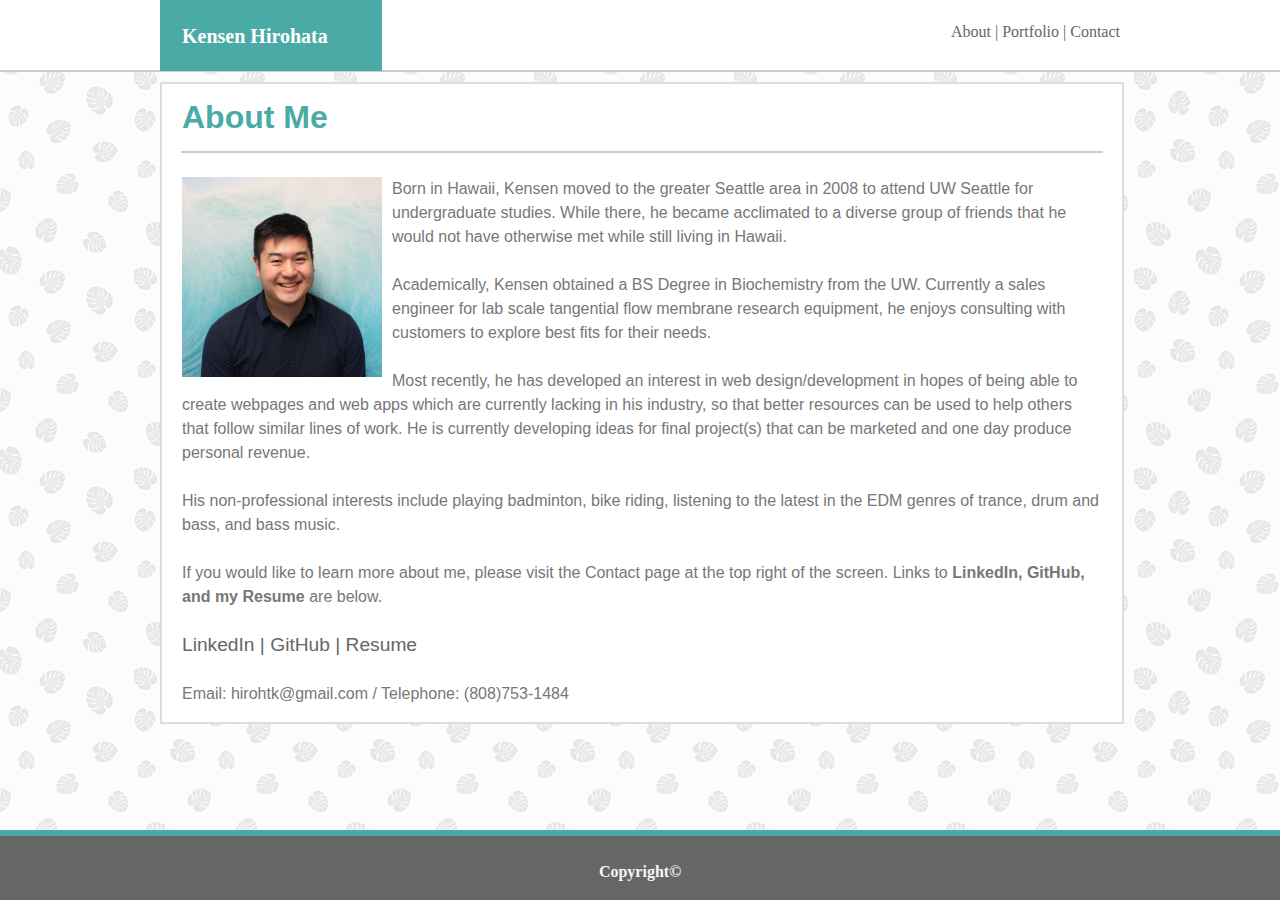
==== commit 11013522: "added modals for projects and assigments.  nothing fancy, just javascript and simple css that I had " ====
--- a/index.html
+++ b/index.html
@@ -57,12 +57,13 @@
                 <br><br>
                 His non-professional interests include playing badminton, bike riding, listening to the latest in the EDM genres of trance, drum and bass, and bass music.
                 <br><br>   
-                If you would like to learn more about me, please visit the Contact page at the top right of the screen.  Links to <b>LinkedIn and GitHub </b>are below.  
+                If you would like to learn more about me, please visit the Contact page at the top right of the screen.  Links to <b>LinkedIn, GitHub, and my Resume </b>are below.  
                 <br>
                 <br>
                 <span id = "linkedInGitHub">
                     <a class ="GrayLinks" href="https://www.linkedin.com/in/kensen-hirohata-628738b8/">LinkedIn |</a>
-                    <a class ="GrayLinks" href="https://github.com/hirohtk">GitHub</a>
+                    <a class ="GrayLinks" href="https://github.com/hirohtk">GitHub |</a>
+                    <a class="GrayLinks" href="assets/images/Resume_2019_1023.pdf">Resume</a>
                 </span>
                 <br><br>
                 Email: hirohtk@gmail.com / Telephone: (808)753-1484
--- a/assets/css/style.css
+++ b/assets/css/style.css
@@ -336,7 +336,6 @@
 }
 
 
-
 @media screen and (max-width: 980px)  {
 
     .hidden {
@@ -345,12 +344,14 @@
 
     .containerBottom {
         width: 100%;
-        
-        
+        margin-left: auto;
+    margin-right: auto;
+        position: relative;
         font-family: 'Arial', 'Helvetica Neue', Helvetica, sans-serif;
         height: 60rem;
         margin-top: auto;
         top: 73px;
+        z-index: 0;
     }
     .containerTop {
         position: fixed;
@@ -639,7 +640,8 @@
         font-family: 'Arial', 'Helvetica Neue', Helvetica, sans-serif;
         height: 30rem;
         margin-top: auto;
-        
+        position: relative;
+        z-index: 0;
     }
     .containerTop {
         position: fixed;
@@ -1278,7 +1280,7 @@
 .modal {
     display: none; /* Hidden by default */
     position: fixed; /* Stay in place */
-    z-index: 1; /* Sit on top */
+    z-index: 2; /* Sit on top */
     padding-top: 100px; /* Location of the box */
     left: 0;
     top: 0;
@@ -1295,7 +1297,7 @@
     margin: auto;
     padding: 20px;
     border: 1px solid #888;
-    width: 80%;
+    width: 40%;
   }
   
   /* The Close Button */
